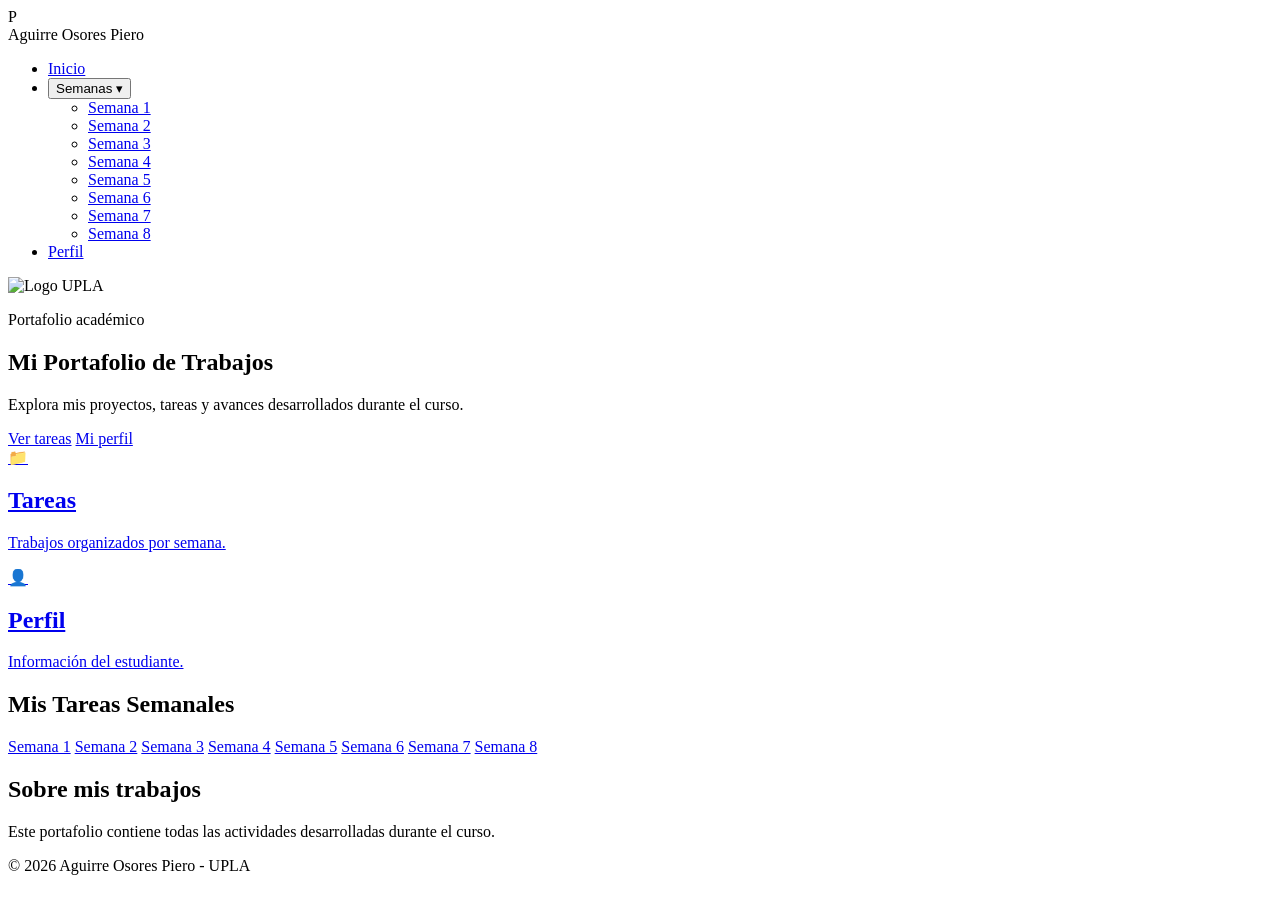
==== index.html @ 837e8f02 "Add files via upload" ====
<!DOCTYPE html>
<html lang="es">
<head>
  <meta charset="UTF-8">
  <meta name="viewport" content="width=device-width, initial-scale=1.0">
  <title>Portafolio - Piero Aguirre</title>
  <link rel="stylesheet" href="style.css">
</head>

<body>

  <!-- NAVBAR -->
  <nav>
    <div class="nav-logo">
      <div class="avatar">P</div>
      <span>Aguirre Osores Piero</span>
    </div>

    <ul class="nav-links">
      <li><a href="#">Inicio</a></li>

      <li class="dropdown">
        <button class="btn-semanas">Semanas ▾</button>
        <ul class="dropdown-menu">
          <li><a href="semana1.html">Semana 1</a></li>
          <li><a href="semana2.html">Semana 2</a></li>
          <li><a href="semana3.html">Semana 3</a></li>
          <li><a href="semana4.html">Semana 4</a></li>
          <li><a href="semana5.html">Semana 5</a></li>
          <li><a href="semana6.html">Semana 6</a></li>
          <li><a href="semana7.html">Semana 7</a></li>
          <li><a href="semana8.html">Semana 8</a></li>
        </ul>
      </li>

      <li><a href="perfil.html">Perfil</a></li>
    </ul>
  </nav>

  <!-- HERO -->
  <section class="hero">
    <img src="https://sigedo.upla.edu.pe/SIGEDO/public1/img/111.0f4c6ba1.png" alt="Logo UPLA">

    <p class="subtitle">Portafolio académico</p>
    <h1>Mi Portafolio de Trabajos</h1>
    <p>Explora mis proyectos, tareas y avances desarrollados durante el curso.</p>

    <div class="hero-buttons">
      <a href="#tareas" class="btn-primary">Ver tareas</a>
      <a href="perfil.html" class="btn-outline">Mi perfil</a>
    </div>
  </section>

  <!-- CARDS -->
  <section class="cards-grid">
    <a href="#tareas" class="card">
      <span class="icon">📁</span>
      <h2>Tareas</h2>
      <p>Trabajos organizados por semana.</p>
    </a>

    <a href="perfil.html" class="card">
      <span class="icon">👤</span>
      <h2>Perfil</h2>
      <p>Información del estudiante.</p>
    </a>
  </section>

  <!-- SEMANAS -->
  <section id="tareas">
    <h2 class="titulo">Mis Tareas Semanales</h2>

    <div class="semanas-grid">
      <a href="semana1.html" class="semana-card">Semana 1</a>
      <a href="semana2.html" class="semana-card">Semana 2</a>
      <a href="semana3.html" class="semana-card">Semana 3</a>
      <a href="semana4.html" class="semana-card">Semana 4</a>
      <a href="semana5.html" class="semana-card">Semana 5</a>
      <a href="semana6.html" class="semana-card">Semana 6</a>
      <a href="semana7.html" class="semana-card">Semana 7</a>
      <a href="semana8.html" class="semana-card">Semana 8</a>
    </div>
  </section>

  <!-- INFO -->
  <section class="info">
    <h2>Sobre mis trabajos</h2>
    <p>Este portafolio contiene todas las actividades desarrolladas durante el curso.</p>
  </section>

  <!-- FOOTER -->
  <footer>
    © 2026 Aguirre Osores Piero - UPLA
  </footer>

</body>
</html>
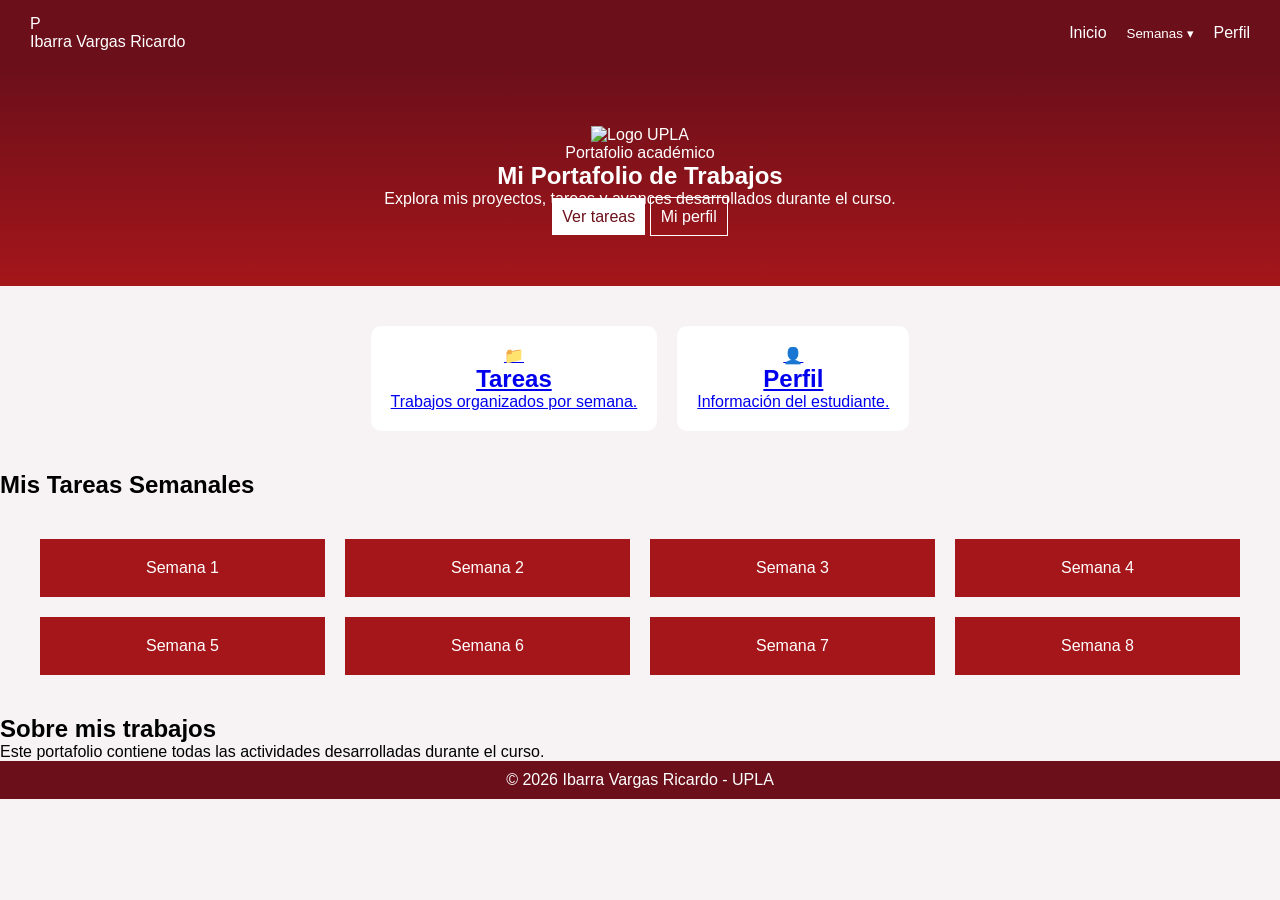
==== commit 74423acc: "Update portfolio owner from Piero Aguirre to Ricardo Ibarra" ====
--- a/index.html
+++ b/index.html
@@ -3,7 +3,7 @@
 <head>
   <meta charset="UTF-8">
   <meta name="viewport" content="width=device-width, initial-scale=1.0">
-  <title>Portafolio - Piero Aguirre</title>
+  <title>Portafolio - Ricardo Ibarra</title>
   <link rel="stylesheet" href="style.css">
 </head>
 
@@ -13,7 +13,7 @@
   <nav>
     <div class="nav-logo">
       <div class="avatar">P</div>
-      <span>Aguirre Osores Piero</span>
+      <span>Ibarra Vargas Ricardo</span>
     </div>
 
     <ul class="nav-links">
@@ -90,8 +90,8 @@
 
   <!-- FOOTER -->
   <footer>
-    © 2026 Aguirre Osores Piero - UPLA
+    © 2026 Ibarra Vargas Ricardo - UPLA
   </footer>
 
 </body>
-</html>+</html>
--- a/style.css
+++ b/style.css
@@ -0,0 +1,122 @@
+/* RESET */
+* {
+  margin: 0;
+  padding: 0;
+  box-sizing: border-box;
+  font-family: Arial, sans-serif;
+}
+
+body {
+  background: #f7f3f5;
+}
+
+/* NAVBAR */
+nav {
+  background: #6b0f1a;
+  color: white;
+  display: flex;
+  justify-content: space-between;
+  padding: 15px 30px;
+  align-items: center;
+}
+
+.nav-links {
+  display: flex;
+  gap: 20px;
+  list-style: none;
+}
+
+.nav-links a, .btn-semanas {
+  color: white;
+  text-decoration: none;
+  background: none;
+  border: none;
+  cursor: pointer;
+}
+
+.dropdown {
+  position: relative;
+}
+
+.dropdown-menu {
+  display: none;
+  position: absolute;
+  background: #800f2f;
+  top: 30px;
+  border-radius: 8px;
+}
+
+.dropdown:hover .dropdown-menu {
+  display: block;
+}
+
+.dropdown-menu a {
+  display: block;
+  padding: 10px;
+}
+
+/* HERO */
+.hero {
+  text-align: center;
+  padding: 60px;
+  background: linear-gradient(#6b0f1a, #a4161a);
+  color: white;
+}
+
+.hero img {
+  width: 100px;
+}
+
+/* BOTONES */
+.btn-primary {
+  background: white;
+  color: #6b0f1a;
+  padding: 10px;
+  text-decoration: none;
+}
+
+.btn-outline {
+  border: 1px solid white;
+  padding: 10px;
+  color: white;
+  text-decoration: none;
+}
+
+/* CARDS */
+.cards-grid {
+  display: flex;
+  justify-content: center;
+  gap: 20px;
+  padding: 40px;
+}
+
+.card {
+  background: white;
+  padding: 20px;
+  border-radius: 10px;
+  text-align: center;
+}
+
+/* SEMANAS */
+.semanas-grid {
+  display: grid;
+  grid-template-columns: repeat(4, 1fr);
+  gap: 20px;
+  padding: 40px;
+}
+
+.semana-card {
+  background: #a4161a;
+  color: white;
+  padding: 20px;
+  text-align: center;
+  text-decoration: none;
+}
+
+/* FOOTER */
+footer {
+  background: #6b0f1a;
+  color: white;
+  text-align: center;
+  padding: 10px;
+}
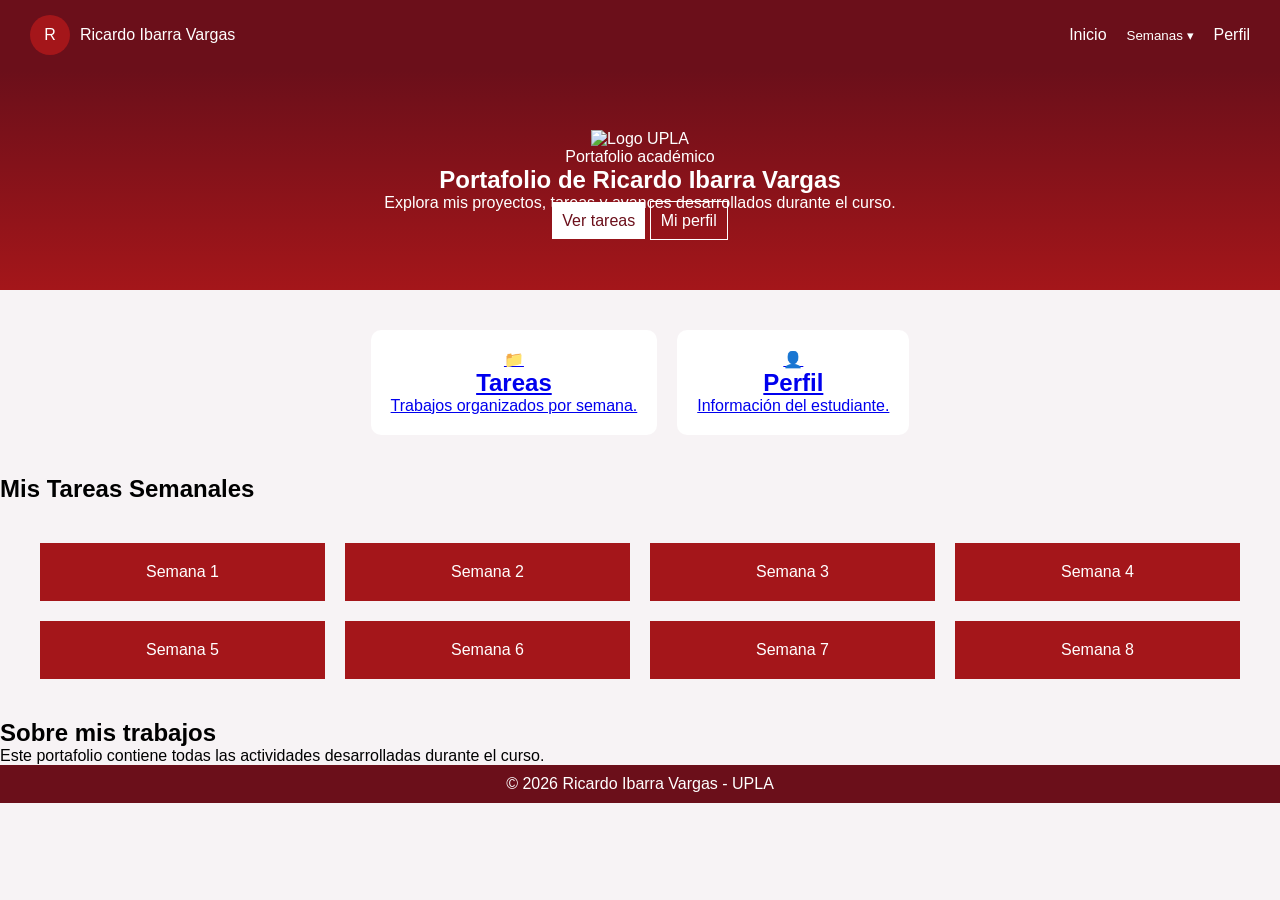
==== commit c38ce48e: "Add files via upload" ====
--- a/index.html
+++ b/index.html
@@ -3,7 +3,7 @@
 <head>
   <meta charset="UTF-8">
   <meta name="viewport" content="width=device-width, initial-scale=1.0">
-  <title>Portafolio - Ricardo Ibarra</title>
+  <title>Portafolio - Ricardo Ibarra Vargas</title>
   <link rel="stylesheet" href="style.css">
 </head>
 
@@ -12,8 +12,8 @@
   <!-- NAVBAR -->
   <nav>
     <div class="nav-logo">
-      <div class="avatar">P</div>
-      <span>Ibarra Vargas Ricardo</span>
+      <div class="avatar">R</div>
+      <span>Ricardo Ibarra Vargas</span>
     </div>
 
     <ul class="nav-links">
@@ -42,7 +42,7 @@
     <img src="https://sigedo.upla.edu.pe/SIGEDO/public1/img/111.0f4c6ba1.png" alt="Logo UPLA">
 
     <p class="subtitle">Portafolio académico</p>
-    <h1>Mi Portafolio de Trabajos</h1>
+    <h1>Portafolio de Ricardo Ibarra Vargas</h1>
     <p>Explora mis proyectos, tareas y avances desarrollados durante el curso.</p>
 
     <div class="hero-buttons">
@@ -90,8 +90,8 @@
 
   <!-- FOOTER -->
   <footer>
-    © 2026 Ibarra Vargas Ricardo - UPLA
+    © 2026 Ricardo Ibarra Vargas - UPLA
   </footer>
 
 </body>
-</html>
+</html>
--- a/style.css
+++ b/style.css
@@ -20,6 +20,23 @@
   align-items: center;
 }
 
+.nav-logo {
+  display: flex;
+  align-items: center;
+  gap: 10px;
+}
+
+.avatar {
+  background: #a4161a;
+  width: 40px;
+  height: 40px;
+  border-radius: 50%;
+  display: flex;
+  align-items: center;
+  justify-content: center;
+  color: white;
+}
+
 .nav-links {
   display: flex;
   gap: 20px;
@@ -34,6 +51,7 @@
   cursor: pointer;
 }
 
+/* DROPDOWN */
 .dropdown {
   position: relative;
 }
@@ -119,4 +137,4 @@
   color: white;
   text-align: center;
   padding: 10px;
-}
+}
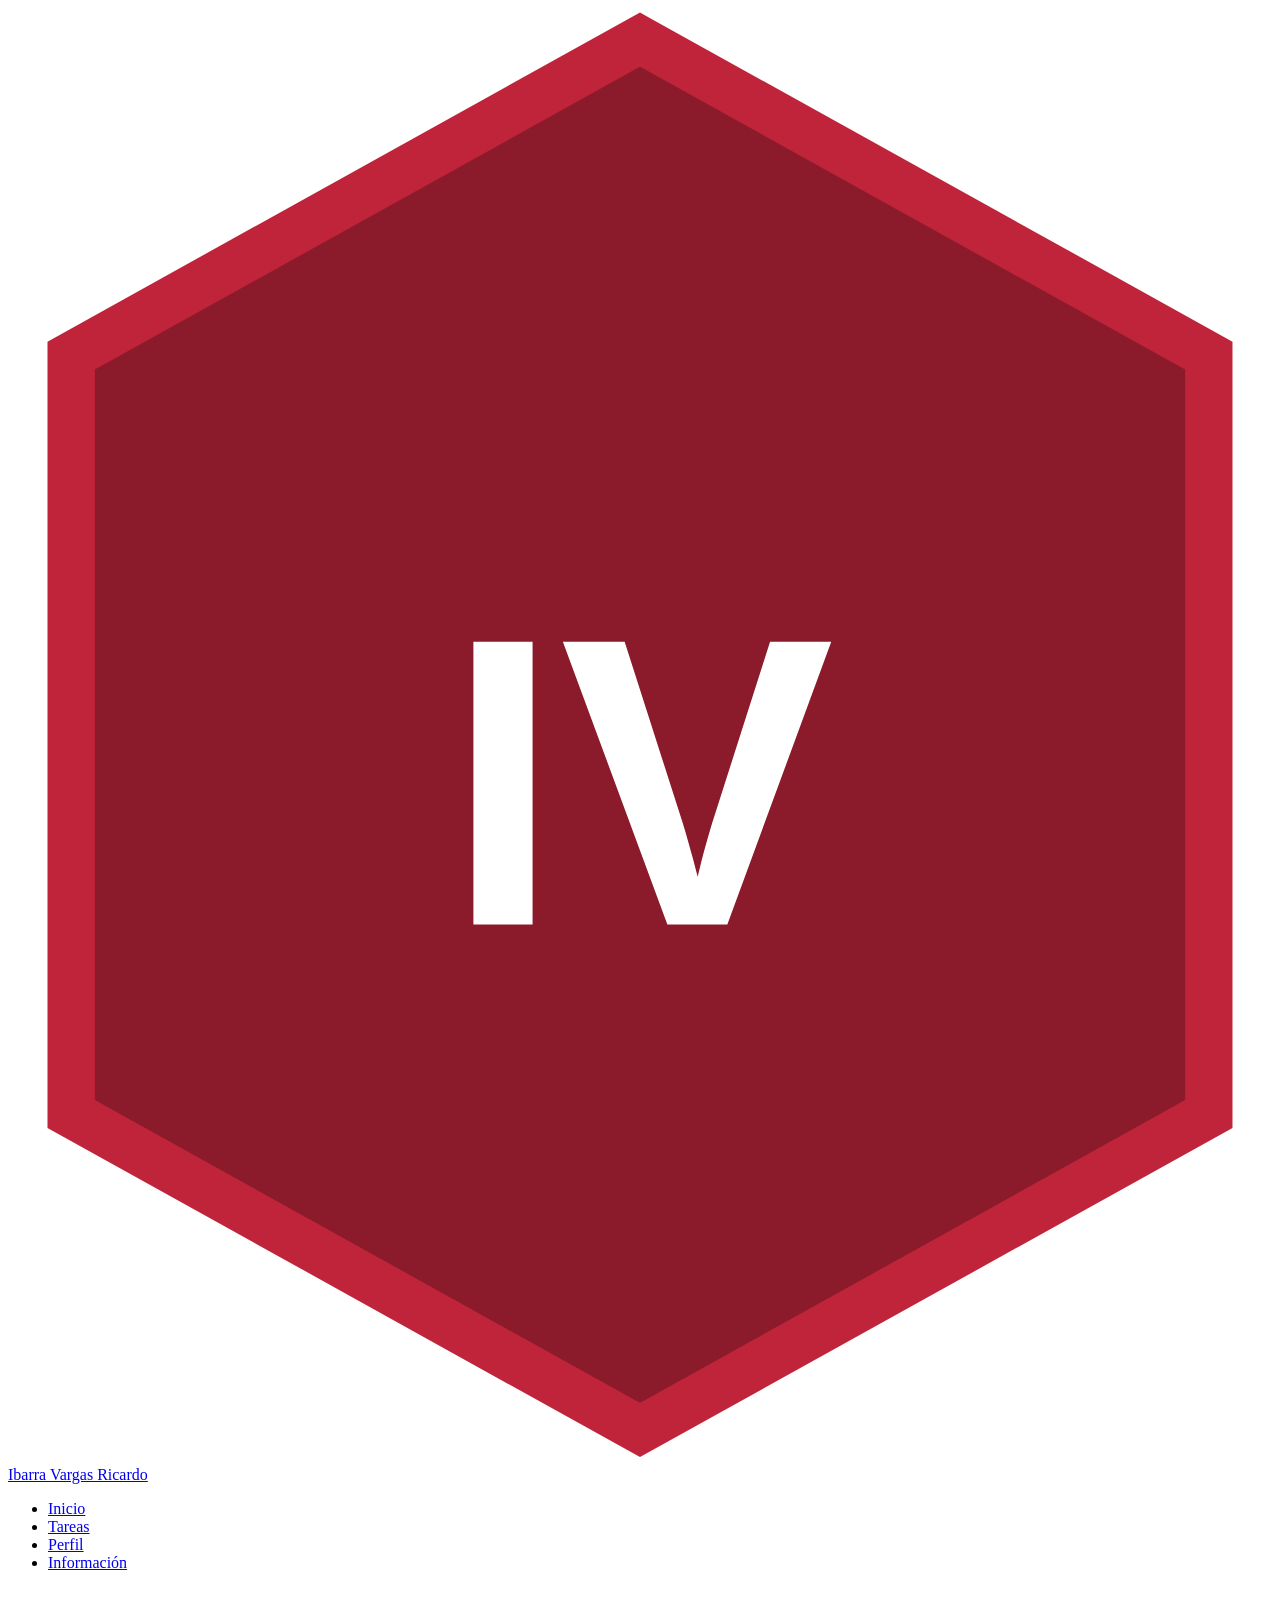
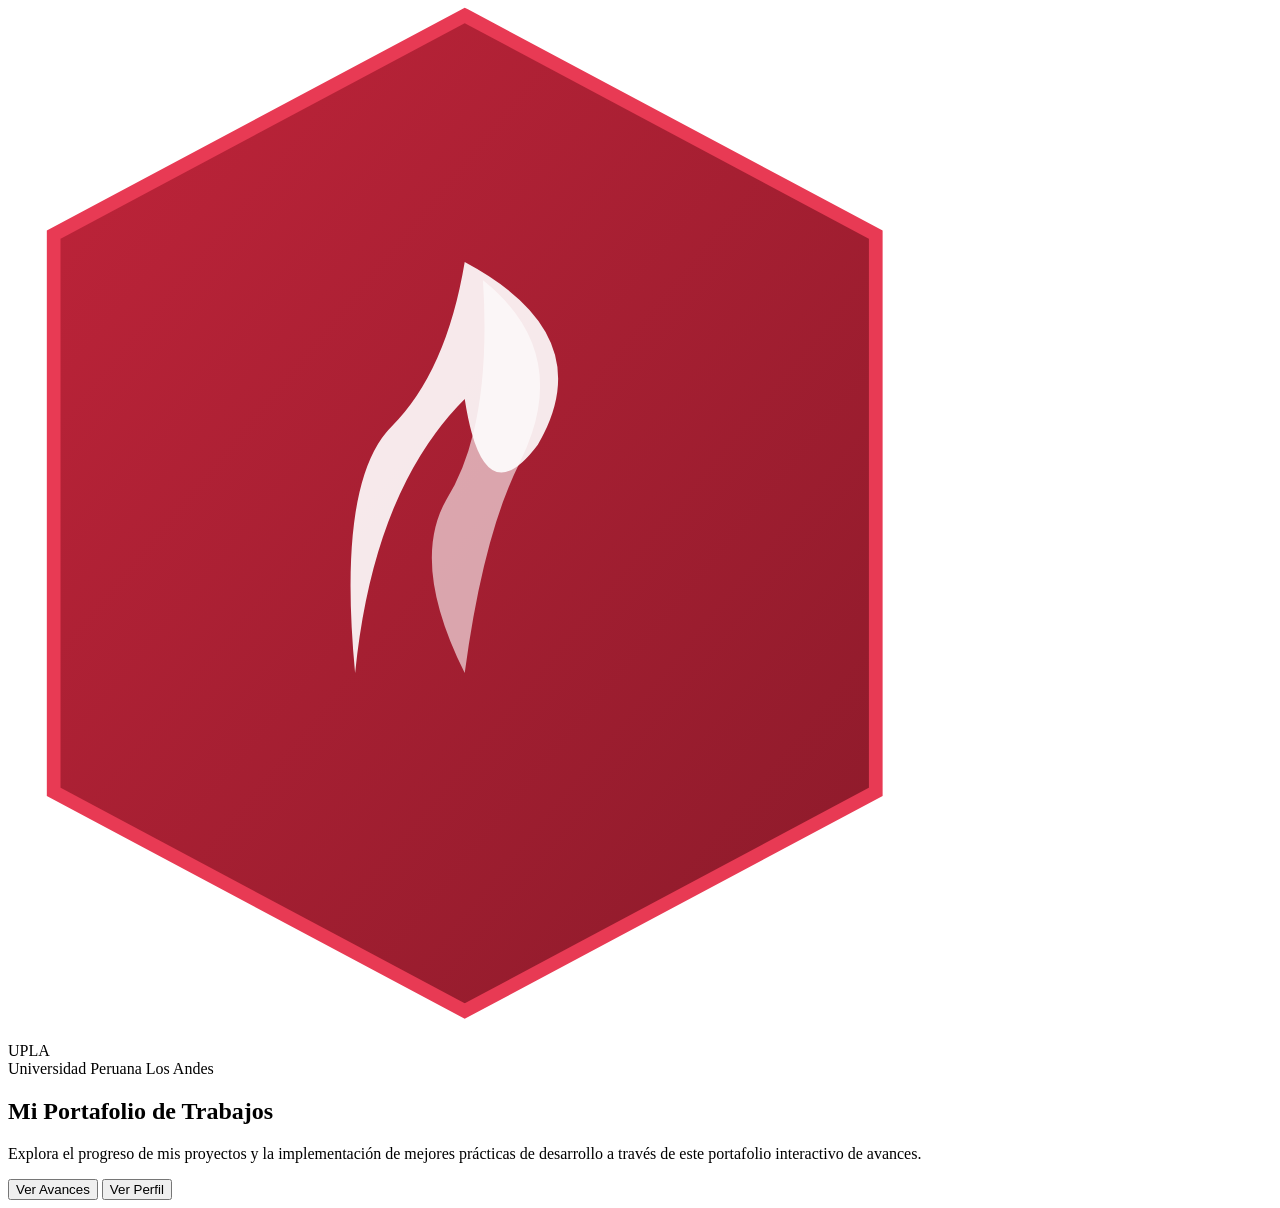
==== commit 5266359b: "Add files via upload" ====
--- a/index.html
+++ b/index.html
@@ -1,97 +1,245 @@
-<!DOCTYPE html>
-<html lang="es">
-<head>
-  <meta charset="UTF-8">
-  <meta name="viewport" content="width=device-width, initial-scale=1.0">
-  <title>Portafolio - Ricardo Ibarra Vargas</title>
-  <link rel="stylesheet" href="style.css">
-</head>
-
-<body>
-
-  <!-- NAVBAR -->
-  <nav>
-    <div class="nav-logo">
-      <div class="avatar">R</div>
-      <span>Ricardo Ibarra Vargas</span>
-    </div>
-
-    <ul class="nav-links">
-      <li><a href="#">Inicio</a></li>
-
-      <li class="dropdown">
-        <button class="btn-semanas">Semanas ▾</button>
-        <ul class="dropdown-menu">
-          <li><a href="semana1.html">Semana 1</a></li>
-          <li><a href="semana2.html">Semana 2</a></li>
-          <li><a href="semana3.html">Semana 3</a></li>
-          <li><a href="semana4.html">Semana 4</a></li>
-          <li><a href="semana5.html">Semana 5</a></li>
-          <li><a href="semana6.html">Semana 6</a></li>
-          <li><a href="semana7.html">Semana 7</a></li>
-          <li><a href="semana8.html">Semana 8</a></li>
-        </ul>
-      </li>
-
-      <li><a href="perfil.html">Perfil</a></li>
-    </ul>
-  </nav>
-
-  <!-- HERO -->
-  <section class="hero">
-    <img src="https://sigedo.upla.edu.pe/SIGEDO/public1/img/111.0f4c6ba1.png" alt="Logo UPLA">
-
-    <p class="subtitle">Portafolio académico</p>
-    <h1>Portafolio de Ricardo Ibarra Vargas</h1>
-    <p>Explora mis proyectos, tareas y avances desarrollados durante el curso.</p>
-
-    <div class="hero-buttons">
-      <a href="#tareas" class="btn-primary">Ver tareas</a>
-      <a href="perfil.html" class="btn-outline">Mi perfil</a>
-    </div>
-  </section>
-
-  <!-- CARDS -->
-  <section class="cards-grid">
-    <a href="#tareas" class="card">
-      <span class="icon">📁</span>
-      <h2>Tareas</h2>
-      <p>Trabajos organizados por semana.</p>
-    </a>
-
-    <a href="perfil.html" class="card">
-      <span class="icon">👤</span>
-      <h2>Perfil</h2>
-      <p>Información del estudiante.</p>
-    </a>
-  </section>
-
-  <!-- SEMANAS -->
-  <section id="tareas">
-    <h2 class="titulo">Mis Tareas Semanales</h2>
-
-    <div class="semanas-grid">
-      <a href="semana1.html" class="semana-card">Semana 1</a>
-      <a href="semana2.html" class="semana-card">Semana 2</a>
-      <a href="semana3.html" class="semana-card">Semana 3</a>
-      <a href="semana4.html" class="semana-card">Semana 4</a>
-      <a href="semana5.html" class="semana-card">Semana 5</a>
-      <a href="semana6.html" class="semana-card">Semana 6</a>
-      <a href="semana7.html" class="semana-card">Semana 7</a>
-      <a href="semana8.html" class="semana-card">Semana 8</a>
-    </div>
-  </section>
-
-  <!-- INFO -->
-  <section class="info">
-    <h2>Sobre mis trabajos</h2>
-    <p>Este portafolio contiene todas las actividades desarrolladas durante el curso.</p>
-  </section>
-
-  <!-- FOOTER -->
-  <footer>
-    © 2026 Ricardo Ibarra Vargas - UPLA
-  </footer>
-
-</body>
-</html>+<!DOCTYPE html>
+<html lang="es">
+<head>
+  <meta charset="UTF-8" />
+  <meta name="viewport" content="width=device-width, initial-scale=1.0" />
+  <title>Ibarra Vargas Ricardo — Portfolio UPLA</title>
+
+  <!-- CSS Global -->
+  <link rel="stylesheet" href="css/styles.css" />
+  <!-- CSS por página -->
+  <link rel="stylesheet" href="css/home.css" />
+  <link rel="stylesheet" href="css/tareas.css" />
+  <link rel="stylesheet" href="css/perfil.css" />
+  <link rel="stylesheet" href="css/info.css" />
+</head>
+<body>
+
+  <!-- ============================================================
+       NAVBAR
+  ============================================================ -->
+  <nav>
+    <a class="nav-brand" href="#" onclick="showPage('home', document.querySelector('[data-page=home]'))">
+      <svg class="nav-logo-hex" viewBox="0 0 40 46" xmlns="http://www.w3.org/2000/svg">
+        <polygon points="20,1 38,11 38,35 20,45 2,35 2,11"
+                 fill="#8b1a2a" stroke="#c0243a" stroke-width="1.5"/>
+        <text x="20" y="29"
+              font-family="Rajdhani,sans-serif"
+              font-size="13" font-weight="700"
+              fill="white" text-anchor="middle">IV</text>
+      </svg>
+      Ibarra Vargas Ricardo
+    </a>
+
+    <ul class="nav-links">
+      <li><a href="#" data-page="home"   onclick="showPage('home',   this)">Inicio</a></li>
+      <li><a href="#" data-page="tareas" onclick="showPage('tareas', this)">Tareas</a></li>
+      <li><a href="#" data-page="perfil" onclick="showPage('perfil', this)">Perfil</a></li>
+      <li><a href="#" data-page="info"   onclick="showPage('info',   this)">Información</a></li>
+    </ul>
+  </nav>
+
+
+  <!-- ============================================================
+       PÁGINA: INICIO
+  ============================================================ -->
+  <section id="home" class="page active">
+    <div class="home-wrapper">
+      <div class="hero-card">
+
+        <!-- Logo UPLA lado a lado -->
+        <div class="hero-brand">
+          <svg class="hero-hex" viewBox="0 0 100 115" xmlns="http://www.w3.org/2000/svg">
+            <defs>
+              <linearGradient id="hexGrad" x1="0%" y1="0%" x2="100%" y2="100%">
+                <stop offset="0%"   style="stop-color:#c0243a"/>
+                <stop offset="100%" style="stop-color:#8b1a2a"/>
+              </linearGradient>
+            </defs>
+            <polygon points="50,3 95,27 95,88 50,112 5,88 5,27"
+                     fill="url(#hexGrad)" stroke="#e83a54" stroke-width="1.5"/>
+            <path d="M38,75 Q40,55 50,45 Q52,58 58,50 Q65,38 50,30
+                     Q48,42 42,48 Q36,54 38,75Z"
+                  fill="white" opacity="0.9"/>
+            <path d="M50,75 Q52,60 56,52 Q62,40 52,32
+                     Q53,48 48,56 Q44,63 50,75Z"
+                  fill="white" opacity="0.6"/>
+          </svg>
+
+          <div class="upla-text-block">
+            <div class="upla-title">UPLA</div>
+            <div class="upla-sub">Universidad Peruana Los Andes</div>
+          </div>
+        </div>
+
+        <div class="divider"></div>
+
+        <h1 class="hero-title">Mi Portafolio de Trabajos</h1>
+        <p class="hero-desc">
+          Explora el progreso de mis proyectos y la implementación de mejores
+          prácticas de desarrollo a través de este portafolio interactivo de avances.
+        </p>
+
+        <div class="hero-buttons">
+          <button class="btn-primary"
+                  onclick="showPage('tareas', document.querySelector('[data-page=tareas]'))">
+            Ver Avances
+          </button>
+          <button class="btn-ghost"
+                  onclick="showPage('perfil', document.querySelector('[data-page=perfil]'))">
+            Ver Perfil
+          </button>
+        </div>
+
+      </div>
+    </div>
+  </section>
+
+
+  <!-- ============================================================
+       PÁGINA: TAREAS
+  ============================================================ -->
+  <section id="tareas" class="page">
+    <div class="tareas-wrapper">
+
+      <!-- Unidad I -->
+      <div class="unit-section">
+        <div class="unit-header">
+          <span class="folder-icon">📁</span>
+          <span class="unit-title">UNIDAD I: Programación Orientada a Objetos</span>
+        </div>
+        <p class="unit-desc">Selecciona una semana para ver las prácticas.</p>
+        <div class="weeks-grid">
+          <div class="week-card">Semana 1</div>
+          <div class="week-card">Semana 2</div>
+          <div class="week-card">Semana 3</div>
+          <div class="week-card">Semana 4</div>
+        </div>
+      </div>
+
+      <div class="unit-divider"></div>
+
+      <!-- Unidad II -->
+      <div class="unit-section">
+        <div class="unit-header">
+          <span class="folder-icon">📁</span>
+          <span class="unit-title">UNIDAD II: Componentes de una Aplicación</span>
+        </div>
+        <p class="unit-desc">Selecciona una semana para ver las prácticas.</p>
+        <div class="weeks-grid">
+          <div class="week-card">Semana 5</div>
+          <div class="week-card">Semana 6</div>
+          <div class="week-card">Semana 7</div>
+          <div class="week-card">Semana 8</div>
+        </div>
+      </div>
+
+      <div class="back-center">
+        <a class="back-link"
+           onclick="showPage('home', document.querySelector('[data-page=home]'))">
+          ← Volver al Inicio
+        </a>
+      </div>
+
+    </div>
+  </section>
+
+
+  <!-- ============================================================
+       PÁGINA: PERFIL
+  ============================================================ -->
+  <section id="perfil" class="page">
+    <div class="perfil-wrapper">
+      <div class="profile-card">
+
+        <div class="profile-avatar-ring">
+          <div class="profile-avatar-inner">👤</div>
+        </div>
+
+        <div class="profile-name">
+          <span class="highlighted">IBARRA</span> VARGAS RICARDO
+        </div>
+        <div class="profile-role">Estudiante de Ingeniería — UPLA</div>
+
+        <div class="divider"></div>
+
+        <p class="profile-bio">
+          Bienvenido a mi perfil. Soy estudiante de la Facultad de Ingeniería de la
+          Universidad Peruana Los Andes y en este portafolio presento mis avances
+          técnicos en la asignatura
+          <strong>TALLER DE DESARROLLO DE APLICACIONES</strong>.
+          Mi objetivo es fortalecer mis habilidades en el ciclo de vida del software,
+          el diseño de interfaces modernas y la gestión profesional de proyectos
+          mediante Git y GitHub.
+        </p>
+
+        <div class="profile-back">
+          <a class="back-link"
+             onclick="showPage('home', document.querySelector('[data-page=home]'))">
+            ← Volver al Inicio
+          </a>
+        </div>
+
+      </div>
+    </div>
+  </section>
+
+
+  <!-- ============================================================
+       PÁGINA: INFORMACIÓN
+  ============================================================ -->
+  <section id="info" class="page">
+    <div class="info-wrapper">
+      <div class="info-card">
+
+        <div class="info-title">Información del Portafolio</div>
+
+        <div class="info-row">
+          <span class="info-label">Estudiante</span>
+          <span class="info-value">Ibarra Vargas Ricardo</span>
+        </div>
+        <div class="info-row">
+          <span class="info-label">Universidad</span>
+          <span class="info-value">Universidad Peruana Los Andes</span>
+        </div>
+        <div class="info-row">
+          <span class="info-label">Facultad</span>
+          <span class="info-value">Ingeniería</span>
+        </div>
+        <div class="info-row">
+          <span class="info-label">Asignatura</span>
+          <span class="info-value">Taller de Desarrollo de Aplicaciones</span>
+        </div>
+        <div class="info-row">
+          <span class="info-label">Año Académico</span>
+          <span class="info-value">2026</span>
+        </div>
+
+        <div class="info-back">
+          <a class="back-link"
+             onclick="showPage('home', document.querySelector('[data-page=home]'))">
+            ← Volver al Inicio
+          </a>
+        </div>
+
+      </div>
+    </div>
+  </section>
+
+
+  <!-- ============================================================
+       ESTILOS inline para .page (ocultar/mostrar)
+  ============================================================ -->
+  <style>
+    .page         { display: none; }
+    .page.active  { display: block; }
+    #home.active,
+    #perfil.active,
+    #info.active  { display: flex; }
+  </style>
+
+  <!-- JS -->
+  <script src="js/nav.js"></script>
+
+</body>
+</html>
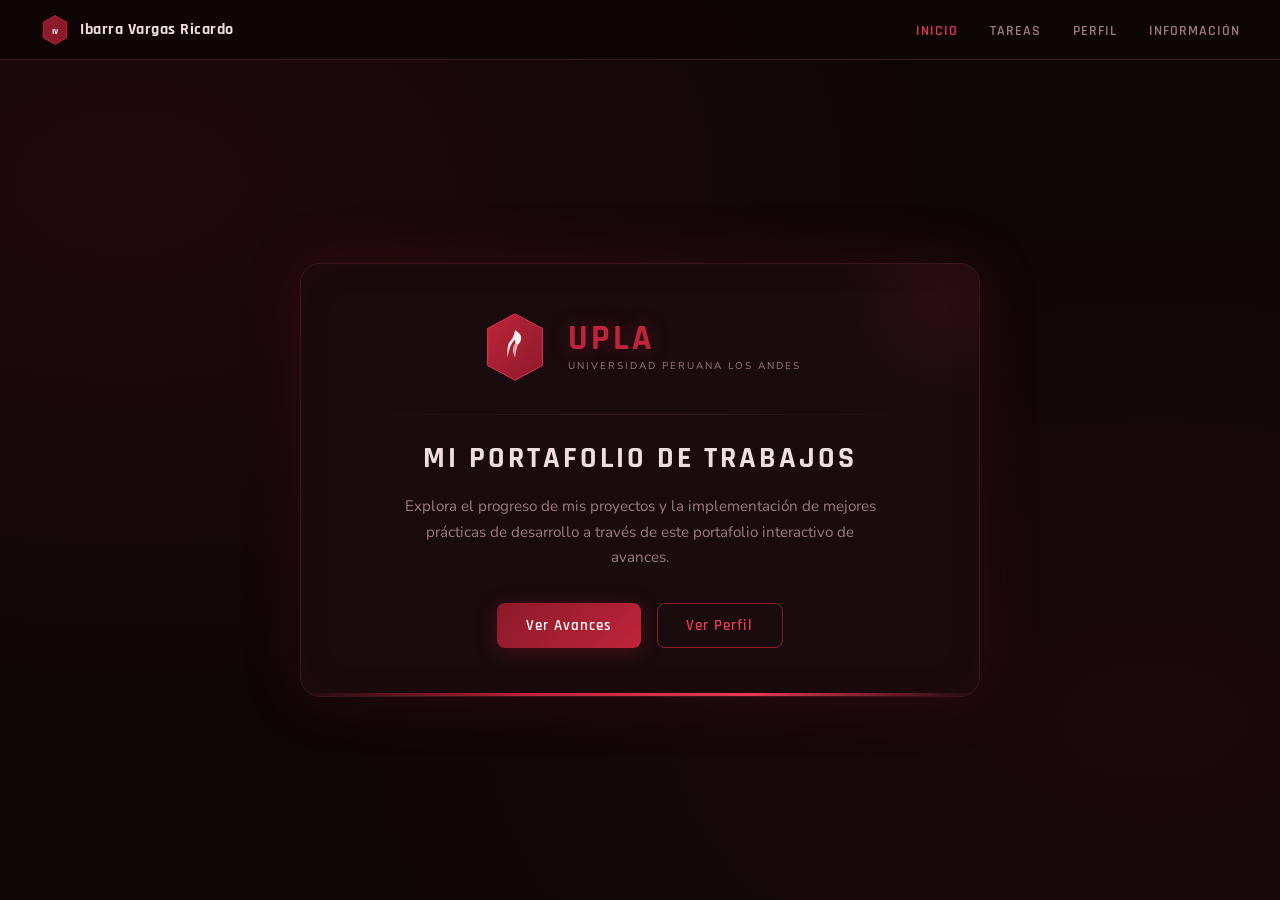
==== commit 08dc75af: "Add files via upload" ====
--- a/index.html
+++ b/index.html
@@ -232,10 +232,10 @@
   ============================================================ -->
   <style>
     .page         { display: none; }
-    .page.active  { display: block; }
+    .page.active  { display: block; width: 100%; }
     #home.active,
     #perfil.active,
-    #info.active  { display: flex; }
+    #info.active  { display: flex; width: 100%; }
   </style>
 
   <!-- JS -->
--- a/css/styles.css
+++ b/css/styles.css
@@ -0,0 +1,157 @@
+/* =========================================
+   PORTFOLIO - IBARRA VARGAS RICARDO
+   styles.css — Estilos globales
+   ========================================= */
+
+@import url('https://fonts.googleapis.com/css2?family=Rajdhani:wght@400;500;600;700&family=Nunito:wght@300;400;600;700&display=swap');
+
+/* ---- VARIABLES ---- */
+:root {
+  --bg-dark:    #0f0608;
+  --bg-card:    #1a0b0e;
+  --bg-card2:   #200d11;
+  --accent:     #8b1a2a;
+  --accent2:    #c0243a;
+  --accent3:    #e83a54;
+  --accent-light: #ff6b82;
+  --gold:       #d4a853;
+  --text:       #f0dde0;
+  --text-muted: #9e7a80;
+  --border:     #3d1520;
+  --glow:       rgba(200, 36, 58, 0.35);
+}
+
+/* ---- RESET ---- */
+* { margin: 0; padding: 0; box-sizing: border-box; }
+
+body {
+  font-family: 'Nunito', sans-serif;
+  background-color: var(--bg-dark);
+  color: var(--text);
+  min-height: 100vh;
+  background-image:
+    radial-gradient(ellipse at 10% 20%, rgba(139,26,42,0.15) 0%, transparent 50%),
+    radial-gradient(ellipse at 90% 80%, rgba(139,26,42,0.10) 0%, transparent 50%);
+}
+
+/* ---- NAVBAR ---- */
+nav {
+  display: flex;
+  align-items: center;
+  justify-content: space-between;
+  padding: 0 2.5rem;
+  height: 60px;
+  background: rgba(15,6,8,0.95);
+  border-bottom: 1px solid var(--border);
+  position: sticky;
+  top: 0;
+  z-index: 100;
+  backdrop-filter: blur(10px);
+}
+
+.nav-brand {
+  display: flex;
+  align-items: center;
+  gap: 10px;
+  font-family: 'Rajdhani', sans-serif;
+  font-weight: 700;
+  font-size: 1rem;
+  color: var(--text);
+  letter-spacing: 0.5px;
+  text-decoration: none;
+}
+
+.nav-logo-hex { width: 30px; height: 30px; }
+
+.nav-links {
+  display: flex;
+  gap: 2rem;
+  list-style: none;
+}
+
+.nav-links a {
+  text-decoration: none;
+  color: var(--text-muted);
+  font-size: 0.9rem;
+  font-family: 'Rajdhani', sans-serif;
+  font-weight: 600;
+  letter-spacing: 1px;
+  text-transform: uppercase;
+  transition: color 0.2s;
+}
+
+.nav-links a:hover,
+.nav-links a.active { color: var(--accent3); }
+
+/* ---- BUTTONS ---- */
+.btn-primary {
+  background: linear-gradient(135deg, var(--accent), var(--accent2));
+  color: #fff;
+  border: none;
+  padding: 0.75rem 1.8rem;
+  border-radius: 8px;
+  font-family: 'Rajdhani', sans-serif;
+  font-weight: 600;
+  font-size: 0.95rem;
+  letter-spacing: 1px;
+  cursor: pointer;
+  transition: all 0.2s;
+  box-shadow: 0 4px 20px rgba(139,26,42,0.4);
+  text-decoration: none;
+  display: inline-block;
+}
+
+.btn-primary:hover {
+  transform: translateY(-2px);
+  box-shadow: 0 6px 28px rgba(200,36,58,0.5);
+}
+
+.btn-ghost {
+  background: transparent;
+  color: var(--accent3);
+  border: 1px solid var(--accent);
+  padding: 0.75rem 1.8rem;
+  border-radius: 8px;
+  font-family: 'Rajdhani', sans-serif;
+  font-weight: 600;
+  font-size: 0.95rem;
+  letter-spacing: 1px;
+  cursor: pointer;
+  transition: all 0.2s;
+  text-decoration: none;
+  display: inline-block;
+}
+
+.btn-ghost:hover {
+  background: rgba(139,26,42,0.15);
+  border-color: var(--accent3);
+}
+
+/* ---- BACK LINK ---- */
+.back-link {
+  display: inline-block;
+  color: var(--accent3);
+  text-decoration: none;
+  font-family: 'Rajdhani', sans-serif;
+  font-weight: 600;
+  letter-spacing: 1px;
+  cursor: pointer;
+  transition: color 0.2s;
+}
+.back-link:hover { color: var(--accent-light); }
+.back-center { text-align: center; margin-top: 2rem; }
+
+/* ---- DIVIDER ---- */
+.divider {
+  height: 1px;
+  background: linear-gradient(90deg, transparent, var(--border), transparent);
+  margin: 1.5rem 0;
+}
+
+/* ---- ANIMATIONS ---- */
+@keyframes fadeIn {
+  from { opacity: 0; transform: translateY(16px); }
+  to   { opacity: 1; transform: translateY(0); }
+}
+
+.animate-in { animation: fadeIn 0.6s ease; }
--- a/css/home.css
+++ b/css/home.css
@@ -0,0 +1,104 @@
+/* =========================================
+   home.css — Estilos de la página Inicio
+   ========================================= */
+
+.home-wrapper {
+  display: flex;
+  align-items: center;
+  justify-content: center;
+  min-height: calc(100vh - 60px);
+  padding: 2rem;
+  width: 100%;
+}
+
+.hero-card {
+  background: var(--bg-card);
+  border: 1px solid var(--border);
+  border-radius: 20px;
+  padding: 3rem 3.5rem;
+  max-width: 680px;
+  width: 100%;
+  text-align: center;
+  position: relative;
+  overflow: hidden;
+  box-shadow: 0 0 60px rgba(139,26,42,0.2),
+              inset 0 0 40px rgba(139,26,42,0.05);
+  animation: fadeIn 0.7s ease;
+}
+
+/* línea inferior decorativa */
+.hero-card::before {
+  content: '';
+  position: absolute;
+  bottom: 0; left: 0; right: 0;
+  height: 3px;
+  background: linear-gradient(90deg, transparent, var(--accent2), var(--accent3), transparent);
+}
+
+/* brillo esquina superior derecha */
+.hero-card::after {
+  content: '';
+  position: absolute;
+  top: -60px; right: -60px;
+  width: 200px; height: 200px;
+  border-radius: 50%;
+  background: radial-gradient(circle, rgba(139,26,42,0.15), transparent 70%);
+  pointer-events: none;
+}
+
+/* UPLA brand — lado a lado */
+.hero-brand {
+  display: flex;
+  align-items: center;
+  justify-content: center;
+  gap: 18px;
+  margin-bottom: 2rem;
+}
+
+.hero-hex { width: 70px; height: 70px; flex-shrink: 0; }
+
+.upla-text-block { text-align: left; }
+
+.upla-title {
+  font-family: 'Rajdhani', sans-serif;
+  font-size: 2.2rem;
+  font-weight: 700;
+  color: var(--accent2);
+  letter-spacing: 3px;
+  line-height: 1;
+  text-shadow: 0 0 20px var(--glow);
+}
+
+.upla-sub {
+  font-size: 0.62rem;
+  color: var(--text-muted);
+  letter-spacing: 2px;
+  text-transform: uppercase;
+  margin-top: 3px;
+}
+
+/* título y descripción */
+.hero-title {
+  font-family: 'Rajdhani', sans-serif;
+  font-size: 1.9rem;
+  font-weight: 700;
+  letter-spacing: 3px;
+  color: var(--text);
+  text-transform: uppercase;
+  margin-bottom: 1rem;
+}
+
+.hero-desc {
+  color: var(--text-muted);
+  font-size: 0.95rem;
+  line-height: 1.7;
+  max-width: 480px;
+  margin: 0 auto 2rem;
+}
+
+.hero-buttons {
+  display: flex;
+  gap: 1rem;
+  justify-content: center;
+  flex-wrap: wrap;
+}
--- a/css/tareas.css
+++ b/css/tareas.css
@@ -0,0 +1,72 @@
+/* =========================================
+   tareas.css — Estilos de la página Tareas
+   ========================================= */
+
+.tareas-wrapper {
+  padding: 3rem;
+  max-width: 1100px;
+  margin: 0 auto;
+}
+
+.unit-section {
+  margin-bottom: 3rem;
+  animation: fadeIn 0.5s ease;
+}
+
+.unit-header {
+  display: flex;
+  align-items: center;
+  gap: 1rem;
+  margin-bottom: 0.5rem;
+}
+
+.folder-icon { font-size: 2rem; }
+
+.unit-title {
+  font-family: 'Rajdhani', sans-serif;
+  font-size: 1.5rem;
+  font-weight: 700;
+  color: var(--text);
+  letter-spacing: 1px;
+}
+
+.unit-desc {
+  color: var(--text-muted);
+  font-size: 0.88rem;
+  margin-bottom: 1.2rem;
+}
+
+.weeks-grid {
+  display: grid;
+  grid-template-columns: repeat(4, 1fr);
+  gap: 1rem;
+}
+
+.week-card {
+  background: var(--bg-card);
+  border: 1px solid var(--border);
+  border-radius: 12px;
+  padding: 1.2rem;
+  text-align: center;
+  cursor: pointer;
+  transition: all 0.2s;
+  font-family: 'Rajdhani', sans-serif;
+  font-weight: 600;
+  font-size: 1rem;
+  letter-spacing: 1px;
+  color: var(--text);
+}
+
+.week-card:hover {
+  border-color: var(--accent2);
+  background: rgba(139,26,42,0.15);
+  transform: translateY(-3px);
+  box-shadow: 0 6px 20px rgba(139,26,42,0.25);
+  color: var(--accent3);
+}
+
+.unit-divider {
+  height: 1px;
+  background: linear-gradient(90deg, transparent, var(--border), transparent);
+  margin: 0.5rem 0 2rem;
+}
--- a/css/perfil.css
+++ b/css/perfil.css
@@ -0,0 +1,98 @@
+/* =========================================
+   perfil.css — Estilos de la página Perfil
+   ========================================= */
+
+.perfil-wrapper {
+  display: flex;
+  align-items: center;
+  justify-content: center;
+  min-height: calc(100vh - 60px);
+  padding: 2rem;
+}
+
+.profile-card {
+  background: var(--bg-card);
+  border: 1px solid var(--border);
+  border-radius: 20px;
+  padding: 3rem 3.5rem;
+  max-width: 600px;
+  width: 100%;
+  text-align: center;
+  position: relative;
+  overflow: hidden;
+  box-shadow: 0 0 60px rgba(139,26,42,0.2);
+  animation: fadeIn 0.6s ease;
+}
+
+.profile-card::before {
+  content: '';
+  position: absolute;
+  bottom: 0; left: 0; right: 0;
+  height: 3px;
+  background: linear-gradient(90deg, transparent, var(--accent2), var(--accent3), transparent);
+}
+
+/* Avatar */
+.profile-avatar-ring {
+  width: 110px;
+  height: 110px;
+  border-radius: 50%;
+  background: linear-gradient(135deg, var(--accent2), var(--accent3), var(--gold));
+  padding: 3px;
+  margin: 0 auto 1.5rem;
+  display: flex;
+  align-items: center;
+  justify-content: center;
+}
+
+.profile-avatar-inner {
+  width: 100%;
+  height: 100%;
+  border-radius: 50%;
+  background: var(--bg-card2);
+  display: flex;
+  align-items: center;
+  justify-content: center;
+  font-size: 2.8rem;
+  overflow: hidden;
+}
+
+/* Nombre */
+.profile-name {
+  font-family: 'Rajdhani', sans-serif;
+  font-size: 2rem;
+  font-weight: 700;
+  letter-spacing: 2px;
+  margin-bottom: 0.3rem;
+}
+
+.profile-name span.highlighted {
+  background: var(--accent2);
+  color: #fff;
+  padding: 2px 8px;
+  border-radius: 4px;
+  margin-right: 6px;
+}
+
+.profile-role {
+  color: var(--accent3);
+  font-size: 0.9rem;
+  font-weight: 600;
+  letter-spacing: 2px;
+  text-transform: uppercase;
+  margin-bottom: 1.5rem;
+}
+
+/* Bio */
+.profile-bio {
+  color: var(--text-muted);
+  font-size: 0.93rem;
+  line-height: 1.75;
+}
+
+.profile-bio strong {
+  color: var(--accent3);
+  font-weight: 700;
+}
+
+.profile-back { margin-top: 2rem; }
--- a/css/info.css
+++ b/css/info.css
@@ -0,0 +1,56 @@
+/* =========================================
+   info.css — Estilos de la página Información
+   ========================================= */
+
+.info-wrapper {
+  display: flex;
+  align-items: center;
+  justify-content: center;
+  min-height: calc(100vh - 60px);
+  padding: 2rem;
+}
+
+.info-card {
+  background: var(--bg-card);
+  border: 1px solid var(--border);
+  border-radius: 20px;
+  padding: 3rem;
+  max-width: 600px;
+  width: 100%;
+  text-align: center;
+  box-shadow: 0 0 60px rgba(139,26,42,0.2);
+  animation: fadeIn 0.6s ease;
+}
+
+.info-title {
+  font-family: 'Rajdhani', sans-serif;
+  font-size: 1.6rem;
+  font-weight: 700;
+  letter-spacing: 2px;
+  color: var(--accent3);
+  margin-bottom: 1.5rem;
+  text-transform: uppercase;
+}
+
+.info-row {
+  display: flex;
+  justify-content: space-between;
+  padding: 0.8rem 0;
+  border-bottom: 1px solid var(--border);
+  text-align: left;
+  font-size: 0.9rem;
+}
+
+.info-label {
+  color: var(--text-muted);
+  font-weight: 600;
+}
+
+.info-value {
+  color: var(--text);
+  font-weight: 400;
+  max-width: 60%;
+  text-align: right;
+}
+
+.info-back { margin-top: 2rem; }
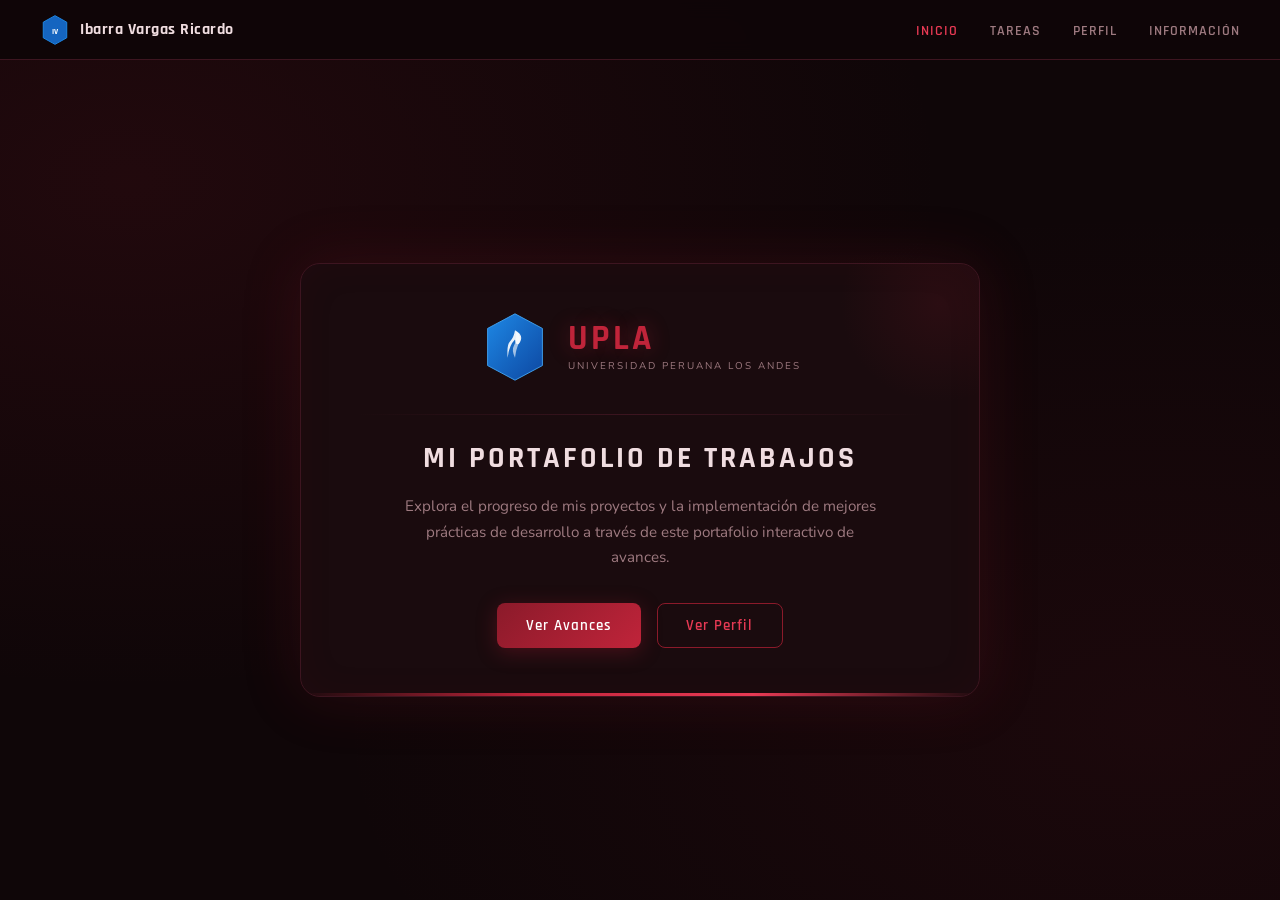
==== commit 7863e22e: "Add files via upload" ====
--- a/index.html
+++ b/index.html
@@ -22,7 +22,7 @@
     <a class="nav-brand" href="#" onclick="showPage('home', document.querySelector('[data-page=home]'))">
       <svg class="nav-logo-hex" viewBox="0 0 40 46" xmlns="http://www.w3.org/2000/svg">
         <polygon points="20,1 38,11 38,35 20,45 2,35 2,11"
-                 fill="#8b1a2a" stroke="#c0243a" stroke-width="1.5"/>
+                 fill="#1565c0" stroke="#1e88e5" stroke-width="1.5"/>
         <text x="20" y="29"
               font-family="Rajdhani,sans-serif"
               font-size="13" font-weight="700"
@@ -52,12 +52,12 @@
           <svg class="hero-hex" viewBox="0 0 100 115" xmlns="http://www.w3.org/2000/svg">
             <defs>
               <linearGradient id="hexGrad" x1="0%" y1="0%" x2="100%" y2="100%">
-                <stop offset="0%"   style="stop-color:#c0243a"/>
-                <stop offset="100%" style="stop-color:#8b1a2a"/>
+                <stop offset="0%"   style="stop-color:#1e88e5"/>
+                <stop offset="100%" style="stop-color:#0d47a1"/>
               </linearGradient>
             </defs>
             <polygon points="50,3 95,27 95,88 50,112 5,88 5,27"
-                     fill="url(#hexGrad)" stroke="#e83a54" stroke-width="1.5"/>
+                     fill="url(#hexGrad)" stroke="#42a5f5" stroke-width="1.5"/>
             <path d="M38,75 Q40,55 50,45 Q52,58 58,50 Q65,38 50,30
                      Q48,42 42,48 Q36,54 38,75Z"
                   fill="white" opacity="0.9"/>
